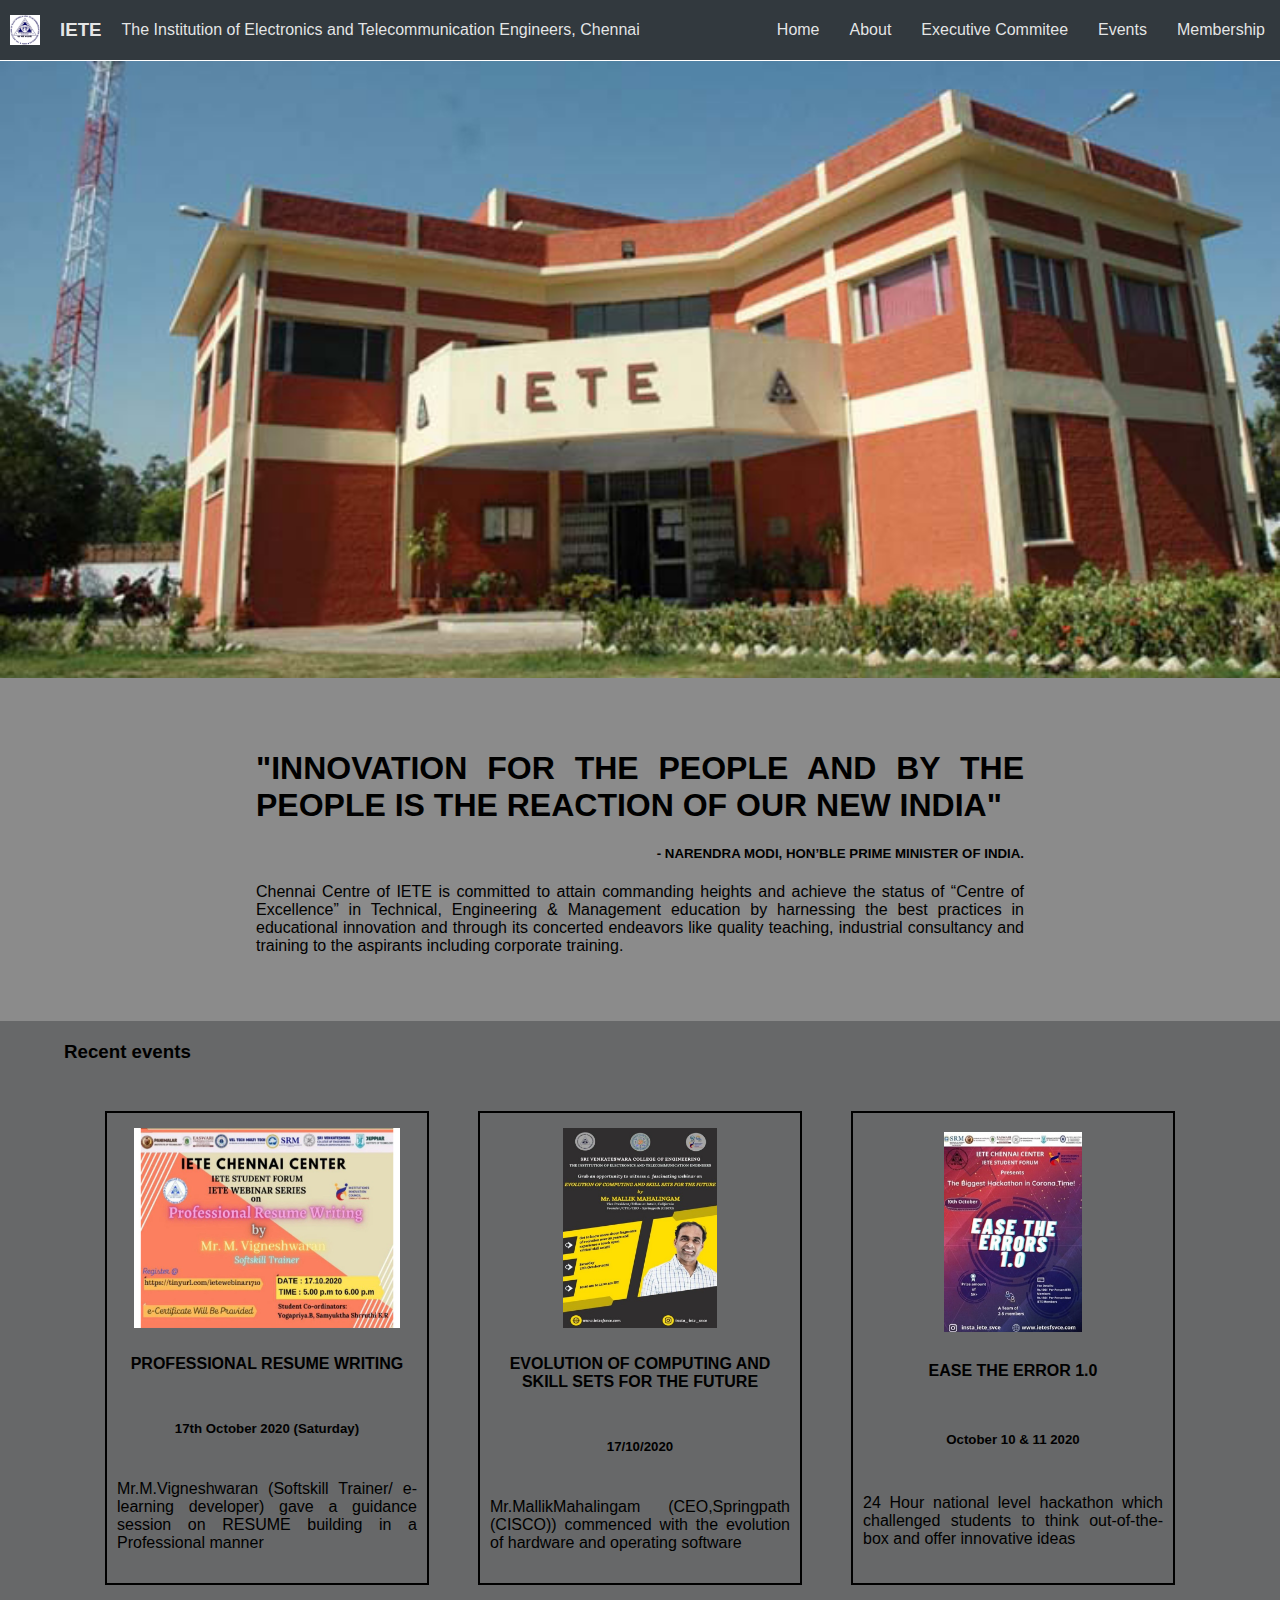
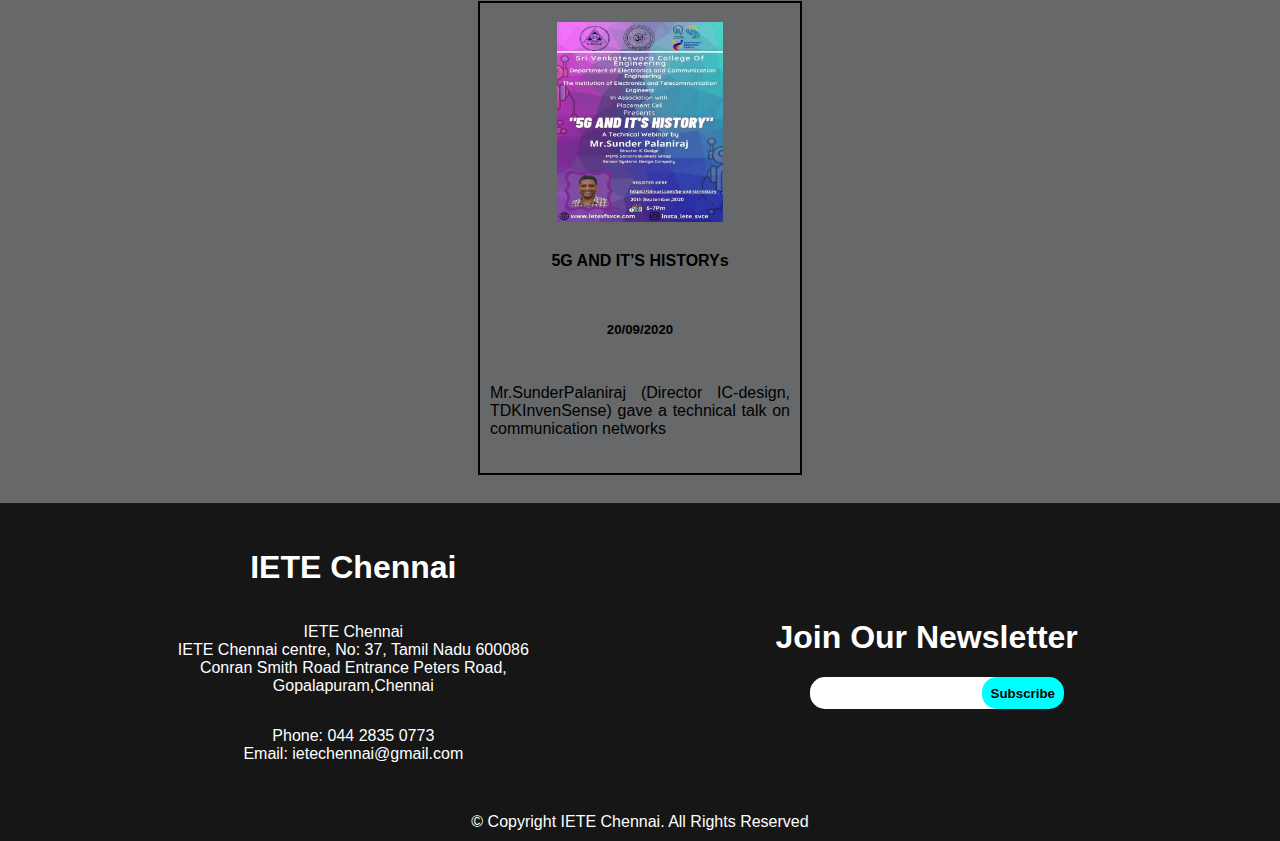
==== index.html @ da508d03 "IETE" ====
<!DOCTYPE html>
<html lang="en">
<head>
    <meta charset="utf-8">
    <meta name="viewport" content="width=device-width, initial-scale=1, shrink-to-fit=no">
    
    <!--- css -->
    <link rel="stylesheet" href="css/nav.css">
    <link rel="stylesheet" href="css/footer.css">
    <link rel="stylesheet" href="css/style.css">
    <link rel="stylesheet" href="css/fonts.css">
    
    <title>IETE</title>
</head>
<body>

    <!--- nav section starts-->
    <div class="nav-wrapper">
        <div class="navbar">
            <div class="branding">
                <img src="images/logo.png" width="30px" height="30px">
                <h3>IETE</h3>
                <p>The Institution of Electronics and Telecommunication Engineers, Chennai</p>
            </div>
            <div class="navLinks">
                <a href="#">Home</a>
                <a href="about.html">About</a>
                <a href="#">Executive Commitee</a>
                <a href="events.html">Events</a>
                <a href="membership.html">Membership</a>
                <button  type="button" onclick="menuToggle()">
                    <img src="images/menu.png" width="30px" height="30px">
                </button>
            </div>
        </div>
        <div id="mobileMenu" class="display-none"></div>
    </div>
    <!--- nav section ends-->
   
    <div class="parallax-college">

    </div>

    <div class="quotes">
        <h1>"INNOVATION FOR THE PEOPLE AND BY THE PEOPLE IS THE REACTION OF OUR NEW INDIA"</h1>
        <h5>- NARENDRA MODI, HON’BLE PRIME MINISTER OF INDIA.</h5>
        <p>
            Chennai Centre of IETE is committed to attain commanding heights and achieve the status of “Centre of Excellence” in Technical, 
            Engineering & Management education by harnessing the best practices in educational innovation and through its concerted endeavors like quality teaching, 
            industrial consultancy and training to the aspirants including corporate training.
        </p>
    </div>

    <div class="event">
        <h3>Recent events</h3>
        <div class="event-container">
            
            <div class="event-container-item">
                <img src="images/e1.jpeg">
                <h4>PROFESSIONAL RESUME WRITING</h4>
                <h5>17th October 2020 (Saturday)</h5>
                <p>
                    Mr.M.Vigneshwaran (Softskill Trainer/ e-learning developer) gave a guidance session on RESUME building in a Professional manner
                </p>
            </div>

            <div class="event-container-item">
                <img src="images/e2.jpeg">
                <h4>EVOLUTION OF COMPUTING AND SKILL SETS FOR THE FUTURE</h4>
                <h5>17/10/2020</h5>
                <p>
                    Mr.MallikMahalingam (CEO,Springpath (CISCO)) commenced with the evolution of hardware and operating software
                </p>
            </div>

            <div class="event-container-item">
                <img src="images/e3.jpeg" alt="">
                <h4>EASE THE ERROR 1.0</h4>
                <h5>October 10 & 11 2020</h5>
                <p>
                    24 Hour national level hackathon which challenged students to think out-of-the-box and offer innovative ideas
                </p>
            </div>

            <div class="event-container-item">
                <img src="images/e4.jpeg" alt="">
                <h4>5G AND IT’S HISTORYs</h4>
                <h5>20/09/2020</h5>
                <p>
                    Mr.SunderPalaniraj (Director IC-design, TDKInvenSense) gave a technical talk on communication networks
                </p>
            </div>

        </div>
    </div>

    <!--- footer starts-->
    <div class="footer">
        <div class="footer-container">
            <div class="footer-container-item">
                <h1>IETE Chennai</h1>
                <p>
                    IETE Chennai
                    <br>
                    IETE Chennai centre, No: 37, Tamil Nadu 600086
                    <br>
                    Conran Smith Road Entrance Peters Road,
                    <br>
                    Gopalapuram,Chennai
                </p>
                <p>
                    Phone: 044 2835 0773
                    <br>
                    Email: ietechennai@gmail.com 
                </p>
            </div>
            <div class="footer-container-item">
                <h1>Join Our Newsletter</h1>
                <form action="">
                    <input type="text">
                    <button>Subscribe</button>
                </form>
            </div>
        </div>
        <div class="copyrights">
            © Copyright IETE Chennai. All Rights Reserved
        </div>
    </div>
    <!--- footer ends-->

    <!--- scripts -->
    <script src="js/menu.js"></script>

</body>
</html>
---- css/nav.css ----
body {
    margin: 0;
}

.nav-wrapper{
    position : sticky;
    top : 0;
}

.navbar {
    display: flex;
    flex-flow: row nowrap;
    justify-content: space-between;
    background-color: rgb(50, 57, 62);
    color: rgba(255, 255, 255, 0.884);
    min-height: 60px;
}

.branding{
    display: flex;
    flex-flow: row nowrap;
    justify-content: flex-start;
    align-items: center;
    height: inherit;
}

.branding img , .branding h3 , .branding p {
    margin : 0 10px;
}

a,  a:hover,  a:focus,  a:active {
    text-decoration: none;
    color: inherit;
}

.navLinks{
    display: flex;
    flex-flow: row nowrap;
    justify-content: flex-end;
    align-items: center;
    white-space: nowrap;
    height: inherit;
}

.navLinks > a{
    padding: 15px;
}

.navLinks  >a:hover{
    outline: 1px solid white;
}

.navLinks > button {
    display: none;
    background-color: inherit;
    border: 2px solid rgba(255, 255, 255, 0.709);
    border-radius: 1px;
}

#mobileMenu{
    position: absolute;
    padding: 10px 7%;
    flex-flow: column nowrap;
    justify-content: space-evenly;
    align-items: flex-start; 
    color: white;
    background-color: rgba(0, 0, 0, 0.914);
    width: 86%;
    height: max-content;
}

#mobileMenu > a{
    padding: 2%;
}

#mobileMenu > a:hover{
    outline: 1px solid white;
}

.display-flex{
    display: flex;
}

.display-none{
    display: none;
}

@media only screen and (max-width: 860px) {
    .navLinks{
        display: flex;
        flex-flow: column nowrap;
        justify-content: center;
        align-items: center;    
    }

    .navLinks > a{
        display: none;
    }
    
    .navLinks > button {
        margin: 0 10px;
        display: inline-block;
    }
    
}

@media only screen and (min-width: 861px) {
    #mobileMenu{
        display: none;
    }
}
---- css/footer.css ----
.footer{
    width: 100%;
    background-color: rgba(0, 0, 0, 0.914);
}

.footer-container{
    display: flex;
    flex-flow: row wrap;
    justify-content: space-evenly;
    align-items: center;
    min-height: 300px;
}

.footer-container-item{
    display: flex;
    flex-flow: column nowrap;
    justify-content:space-around;
    align-items: center;
    text-align: center;
    min-width: 400px;
    color: white;
    white-space: nowrap;
    margin: 20px;
}

.footer-container-item  input {
    height: 30px;
    border-radius: 15px;
    width: 95%;
    border: 0;
    margin: 0;
    text-align: center;
}

.footer-container-item button {
    height: 32px;
    width: 35%;
    border-radius: 15px;
    position: relative;
    right : 25%;
    border: 0;
    margin: 0;
    background-color: cyan;
    font-weight: bold;
}

.copyrights{
    width: 100%;
    color: white;
    text-align: center;
    padding: 10px 0;
}

textarea:focus, input:focus{
    outline: none;
}
---- css/style.css ----
.parallax-college{
    background-image: url("../images/college.jpg");
    background-size: contain;
    background-repeat: no-repeat;
    background-position: center 61px;
    background-attachment: fixed;
    width: 100%;
    aspect-ratio: 2.07;
}

.quotes{
    padding: 50px 20%;
    background-color: rgba(62, 62, 62, 0.600);
}

.quotes > h5{
    text-align: right;
}
.quotes > p , .quotes > h1{
    text-align:justify;
}

.event {
    background-color: rgba(39, 40, 41, 0.7);
    color: black;
}

.event > h3 {
    margin: 0;
    padding: 20px 5%;
}

.event-container{
    display: flex;
    flex-flow: row wrap;
    justify-content: space-evenly;
    align-items: center;
    height: auto;
    width: 90%;
    padding: 20px 5%;
    
}

.event-container-item{
    display: flex;
    flex-flow: column nowrap;
    justify-content: space-evenly;
    align-items: center;
    min-height: 450px;
    width: 300px;
    margin: 10px;
    outline: 2px solid black;
    padding: 10px;
    text-align: justify;
}

.event-container-item > h4 , .event-container-item > h5 {
    text-align: center;
}

.event-container-item > img{
    max-width: 300px;
    max-height: 200px;
}
---- css/fonts.css ----
* {
    font-family: 'Helvetica', 'Arial', sans-serif;
}
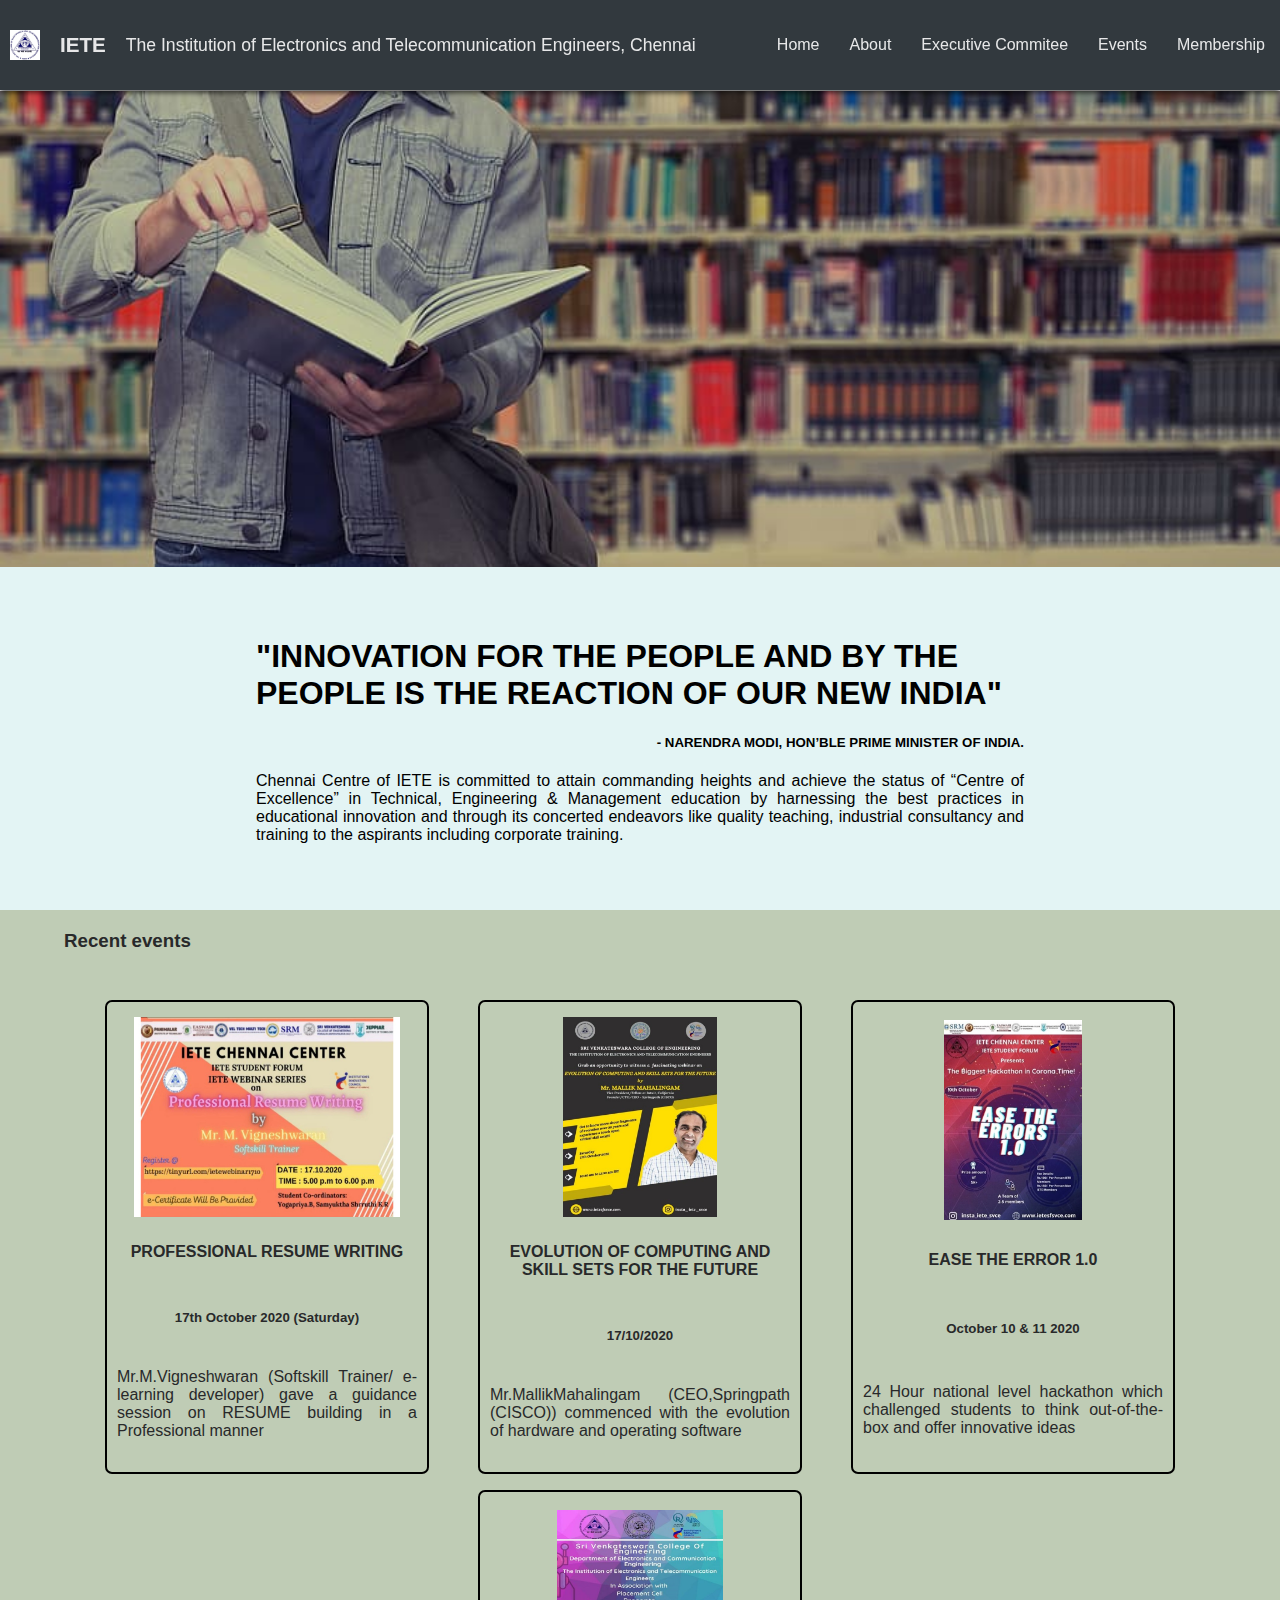
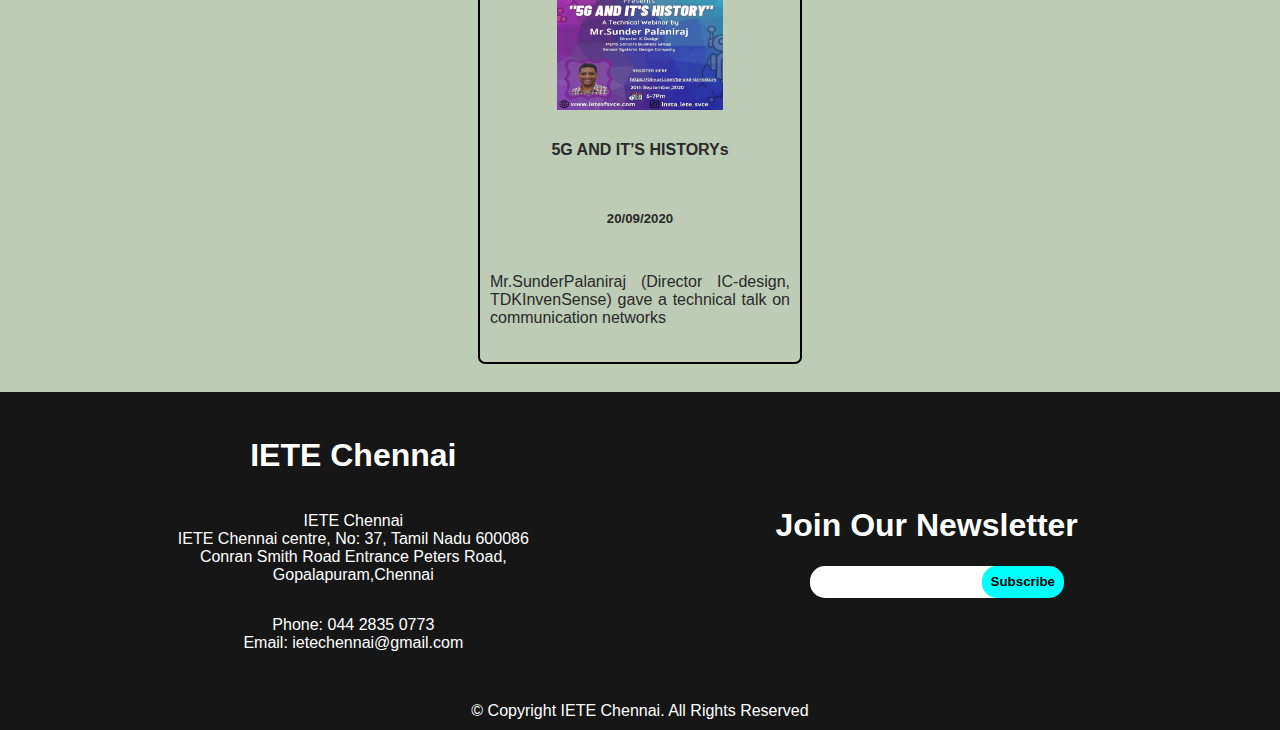
==== commit e2b346d9: "finished warun" ====
--- a/index.html
+++ b/index.html
@@ -5,9 +5,9 @@
     <meta name="viewport" content="width=device-width, initial-scale=1, shrink-to-fit=no">
     
     <!--- css -->
+    <link rel="stylesheet" href="css/style.css">
     <link rel="stylesheet" href="css/nav.css">
     <link rel="stylesheet" href="css/footer.css">
-    <link rel="stylesheet" href="css/style.css">
     <link rel="stylesheet" href="css/fonts.css">
     
     <title>IETE</title>
@@ -23,7 +23,7 @@
                 <p>The Institution of Electronics and Telecommunication Engineers, Chennai</p>
             </div>
             <div class="navLinks">
-                <a href="#">Home</a>
+                <a href="index.html">Home</a>
                 <a href="about.html">About</a>
                 <a href="#">Executive Commitee</a>
                 <a href="events.html">Events</a>
--- a/css/style.css
+++ b/css/style.css
@@ -1,30 +1,30 @@
 
 
 .parallax-college{
-    background-image: url("../images/college.jpg");
+    background-image: url("../images/books.jpg");
     background-size: contain;
     background-repeat: no-repeat;
-    background-position: center 61px;
+    background-position: center 91px;
     background-attachment: fixed;
     width: 100%;
-    aspect-ratio: 2.07;
+    aspect-ratio: 2.684;
 }
 
 .quotes{
     padding: 50px 20%;
-    background-color: rgba(62, 62, 62, 0.600);
+    background-color: #E3F4F4;
 }
 
 .quotes > h5{
     text-align: right;
 }
-.quotes > p , .quotes > h1{
+.quotes > p {
     text-align:justify;
 }
 
 .event {
-    background-color: rgba(39, 40, 41, 0.7);
-    color: black;
+    background-color: #BFCCB5;
+    color: hsl(210, 3%, 16%);
 }
 
 .event > h3 {
@@ -54,6 +54,7 @@
     outline: 2px solid black;
     padding: 10px;
     text-align: justify;
+    border-radius: 5px;
 }
 
 .event-container-item > h4 , .event-container-item > h5 {
--- a/css/nav.css
+++ b/css/nav.css
@@ -13,7 +13,8 @@
     justify-content: space-between;
     background-color: rgb(50, 57, 62);
     color: rgba(255, 255, 255, 0.884);
-    min-height: 60px;
+    min-height: 90px;
+    box-shadow: 0 3px 5px rgba(0, 0, 0, 0.615);
 }
 
 .branding{
@@ -22,6 +23,7 @@
     justify-content: flex-start;
     align-items: center;
     height: inherit;
+    font-size: 110%;
 }
 
 .branding img , .branding h3 , .branding p {
@@ -67,6 +69,7 @@
     background-color: rgba(0, 0, 0, 0.914);
     width: 86%;
     height: max-content;
+    box-shadow: 0 3px 5px 0 rgba(0, 0, 0, 0.615), 3px 0 5px 0 rgba(0, 0, 0, 0.615), -3px 0 5px  0 rgba(0, 0, 0, 0.615);
 }
 
 #mobileMenu > a{
--- a/css/footer.css
+++ b/css/footer.css
@@ -44,6 +44,10 @@
     font-weight: bold;
 }
 
+.footer-container-item button:hover {
+    color: white;
+}
+
 .copyrights{
     width: 100%;
     color: white;
